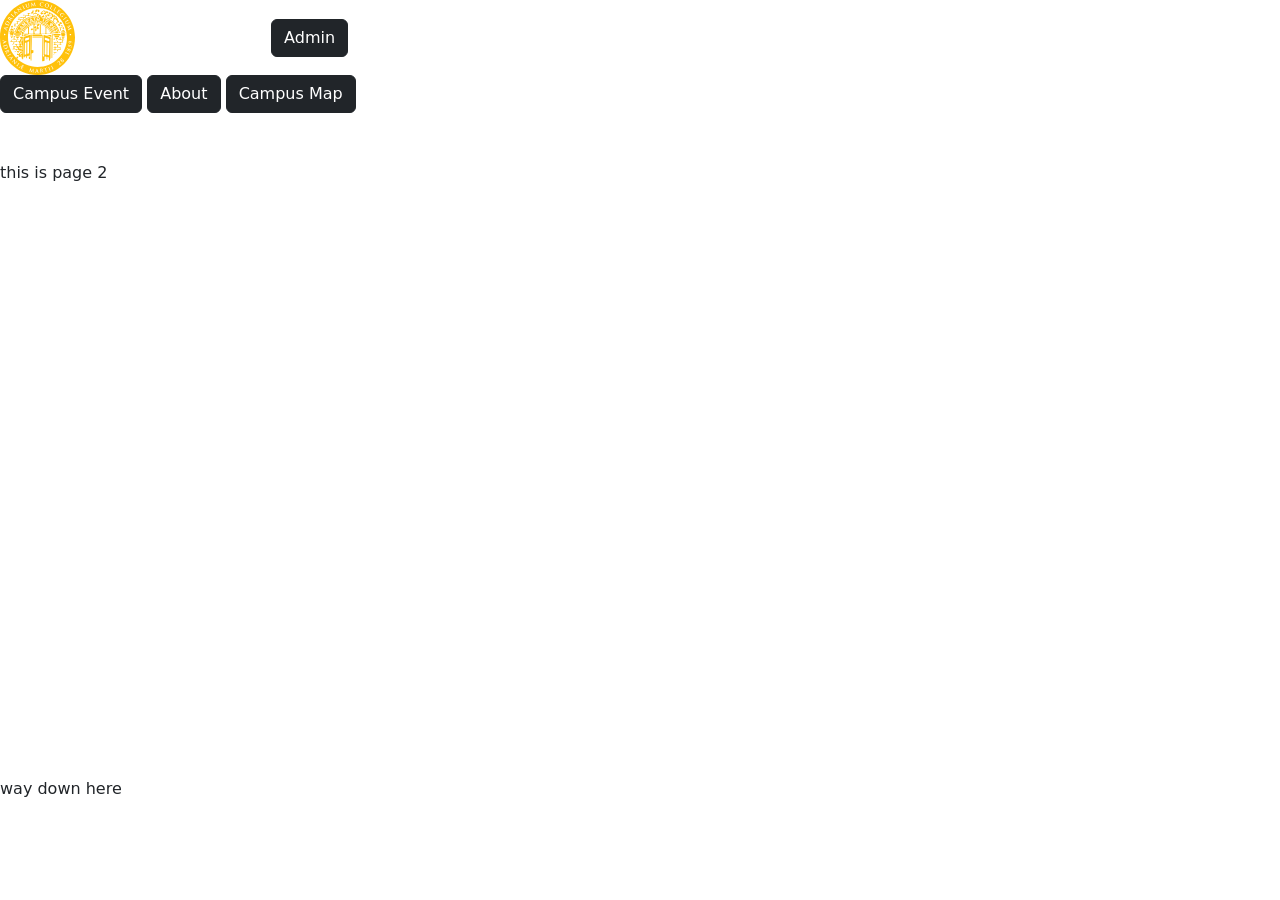
==== about.html @ 47622fd3 "final change to files" ====
<!DOCTYPE html>
<html>
    <head>
        <title>Adrian College Life</title>
        <link href="https://cdn.jsdelivr.net/npm/bootstrap@5.3.3/dist/css/bootstrap.min.css" rel="stylesheet" integrity="sha384-QWTKZyjpPEjISv5WaRU9OFeRpok6YctnYmDr5pNlyT2bRjXh0JMhjY6hW+ALEwIH" crossorigin="anonymous">
        <link rel="stylesheet" href="CSS/final_style.css">
    </head>
    <body>
          <div class="rectangle">
            <img src="Images/ISTFTOACW.svg" alt="Adrian College logo">
            <button id="barbtn" class="btn btn-dark">Admin</button>
        </div>

        <div class="pagebtn">
            <a href="index.html"class="btn btn-dark">Campus Event</a>
            <a href="calendar.html" class="btn btn-dark">About</a>
            <a href="map.html" class="btn btn-dark">Campus Map</a>
        </div>
        <br><br>
        <p>this is page 2</p>
        <br><br><br><br><br><br><br><br><br><br><br><br><br><br><br><br><br><br><br><br><br><br><br><br>
        <p>way down here</p>


















        <script src="javascript/Admin.js"></script>
    </body>
</html>
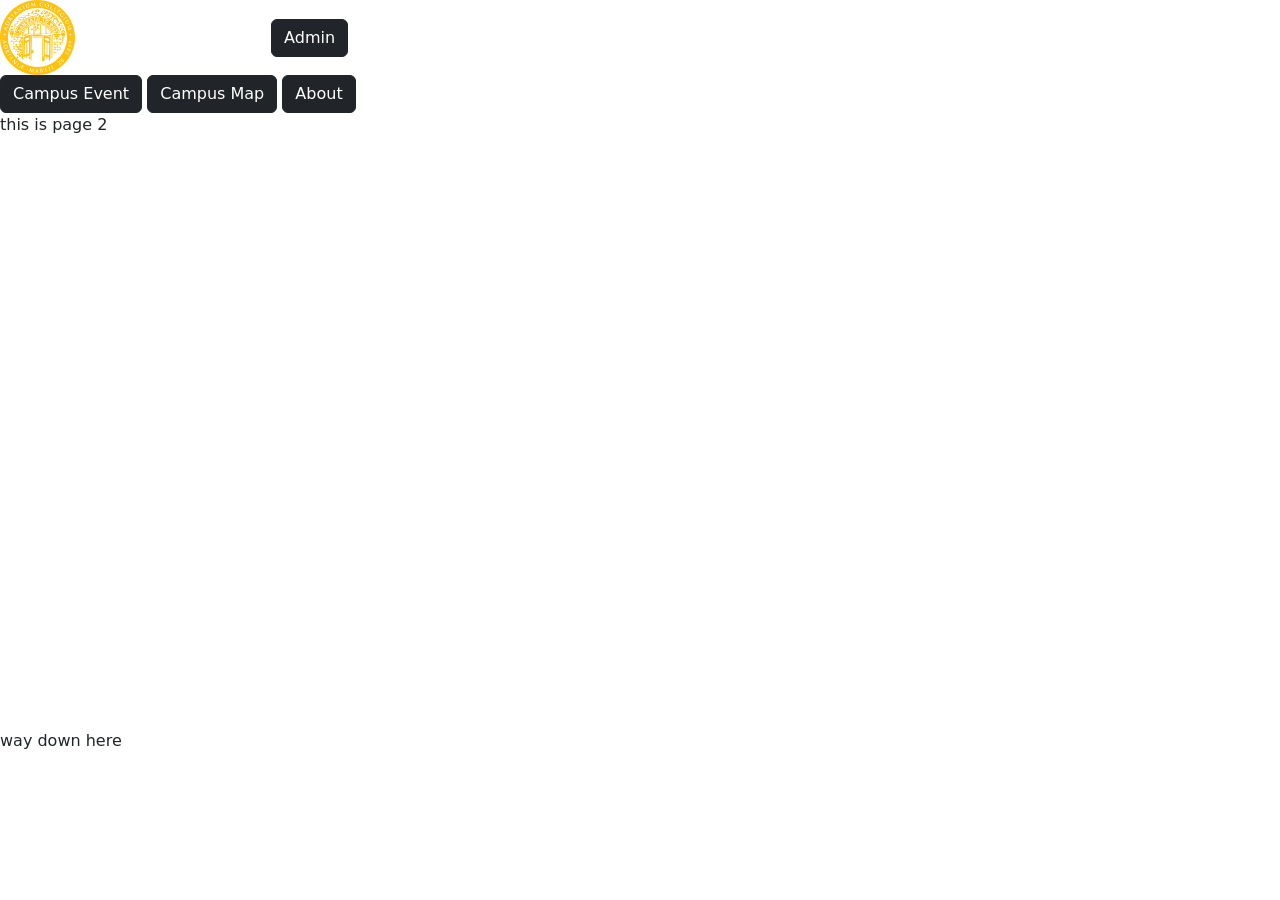
==== commit 70015fea: "fixed linking pages" ====
--- a/about.html
+++ b/about.html
@@ -13,10 +13,9 @@
 
         <div class="pagebtn">
             <a href="index.html"class="btn btn-dark">Campus Event</a>
+            <a href="map.html" class="btn btn-dark">Campus Map</a>
             <a href="calendar.html" class="btn btn-dark">About</a>
-            <a href="map.html" class="btn btn-dark">Campus Map</a>
         </div>
-        <br><br>
         <p>this is page 2</p>
         <br><br><br><br><br><br><br><br><br><br><br><br><br><br><br><br><br><br><br><br><br><br><br><br>
         <p>way down here</p>
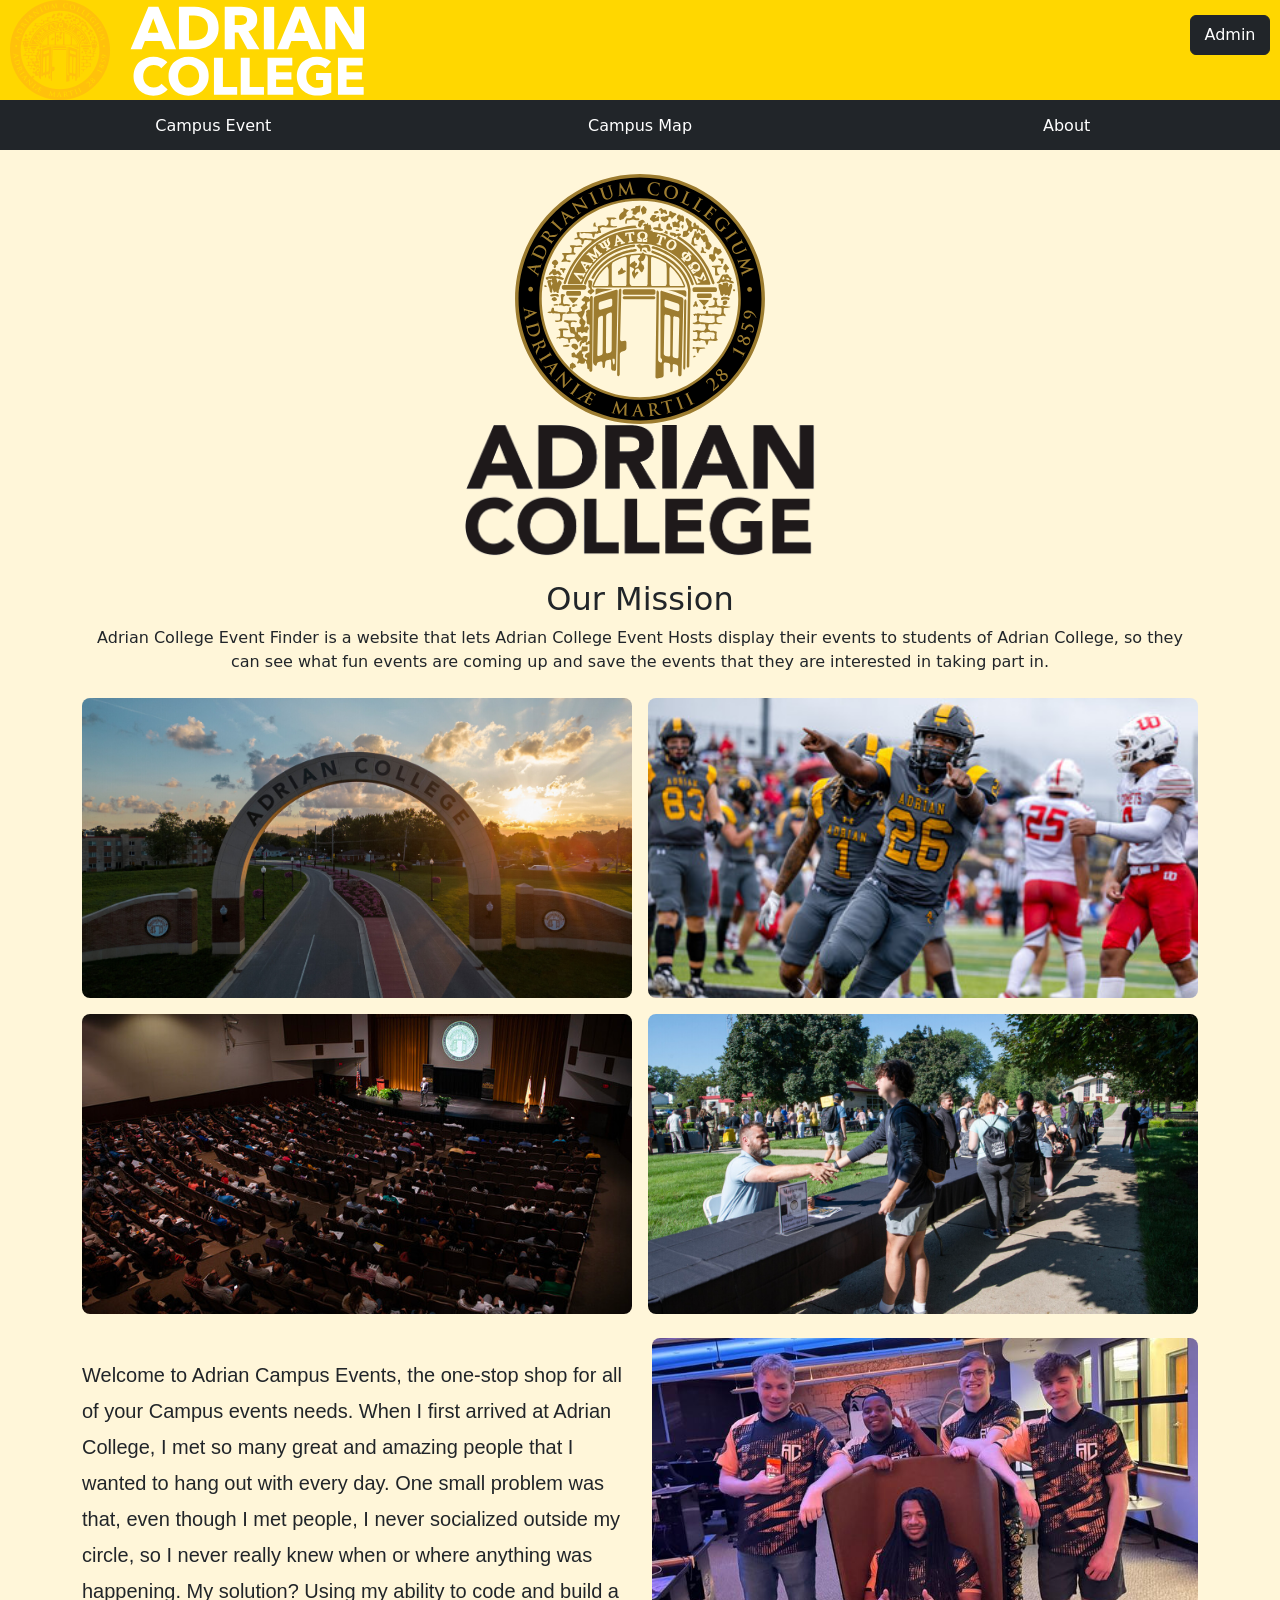
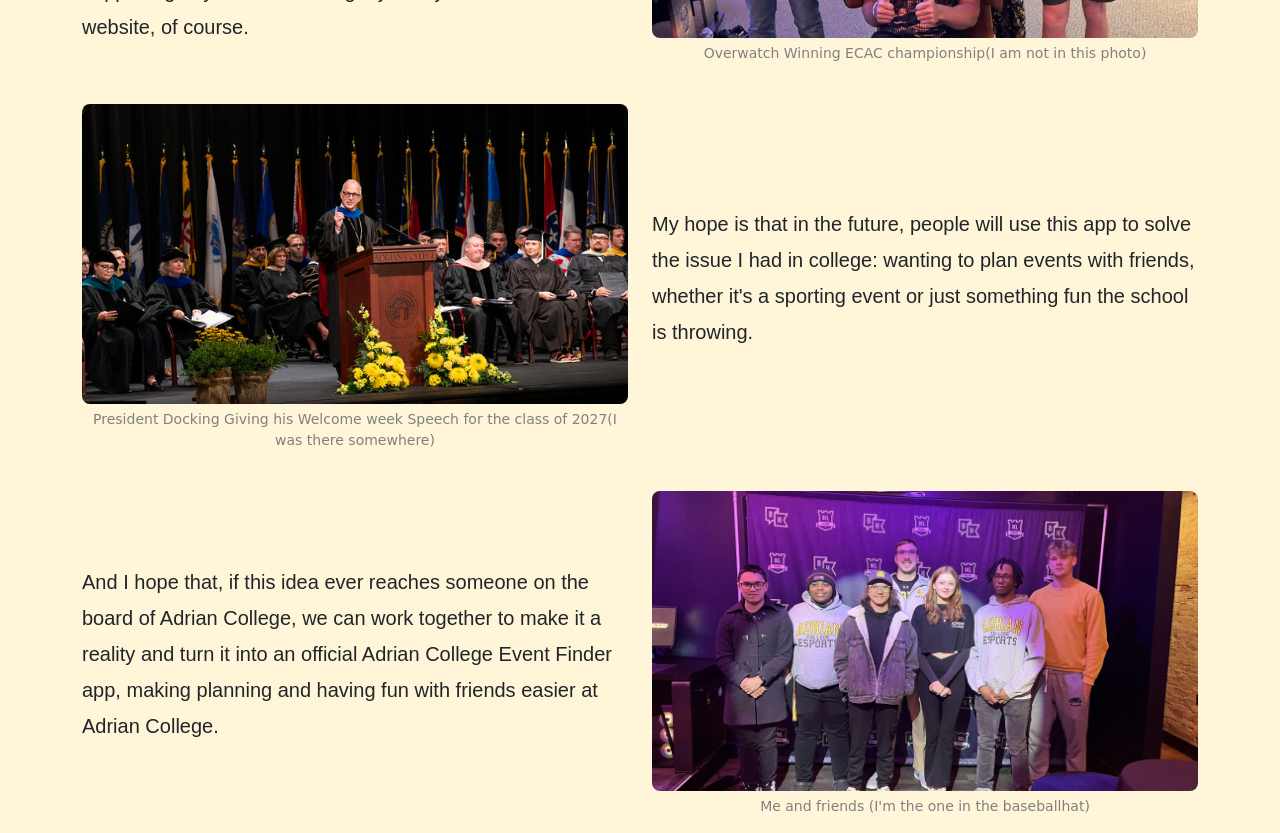
==== commit 1cedeed7: "final touches in gneral and with styling" ====
--- a/about.html
+++ b/about.html
@@ -3,7 +3,7 @@
     <head>
         <title>Adrian College Life</title>
         <link href="https://cdn.jsdelivr.net/npm/bootstrap@5.3.3/dist/css/bootstrap.min.css" rel="stylesheet" integrity="sha384-QWTKZyjpPEjISv5WaRU9OFeRpok6YctnYmDr5pNlyT2bRjXh0JMhjY6hW+ALEwIH" crossorigin="anonymous">
-        <link rel="stylesheet" href="CSS/final_style.css">
+        <link rel="stylesheet" href="css/final_style.css">
     </head>
     <body>
           <div class="rectangle">
@@ -16,9 +16,79 @@
             <a href="map.html" class="btn btn-dark">Campus Map</a>
             <a href="calendar.html" class="btn btn-dark">About</a>
         </div>
-        <p>this is page 2</p>
-        <br><br><br><br><br><br><br><br><br><br><br><br><br><br><br><br><br><br><br><br><br><br><br><br>
-        <p>way down here</p>
+
+        <div class="text-center mt-4">
+            <div>
+                <img src="Images/Adrian_College_seal.svg" alt="AdrianCollegeseal">
+            </div>
+            <div>
+                <img src="Images/Adrian_college_logo_black.png" alt="Adriancollegelogoblack" style="width: 350px;">
+            </div>
+        </div>
+        <div class="text-center mt-4 container">
+            <h2>Our Mission</h2>
+            <p>Adrian College Event Finder is a website that lets Adrian College Event Hosts display their events to students of Adrian College, so they can see what fun events are coming up and save the events that they are interested in taking part in.</p>
+        </div>
+
+        <div class="container mt-4">
+            <div class="row g-3">
+                <div class="col-6">
+                    <img src="Images/ACArch.jpg" class="grid-img" alt="AC Arch">
+                </div>
+                <div class="col-6">
+                    <img src="Images/FootballPlayer.jpg" class="grid-img" alt="FB player pointing">
+                </div>
+                <div class="col-6">
+                    <img src="Images/mic3054.jpg" class="grid-img" alt="Dawnson Auditorium">
+                </div>
+                <div class="col-6">
+                    <img src="Images/WW&PI.jpg" class="grid-img" alt="Welcome Week meet the deparments">
+                </div>
+            </div>
+        </div>
+
+        <div class="container mt-4">
+    <div class="row align-items-center">
+        <div class="col-6">
+            <p class="about-text">Welcome to Adrian Campus Events, the one-stop shop for all of your Campus events needs. When I first arrived at Adrian College, I met so many great and amazing people that I wanted to hang out with every day. One small problem was that, even though I met people, I never socialized outside my circle, so I never really knew when or where anything was happening. My solution? Using my ability to code and build a website, of course.</p>
+        </div>
+        <div class="col-6">
+            <figure>
+                <img src="Images/OWWIN.jpg" class="grid-img" alt="OverWatch Win">
+                <figcaption>Overwatch Winning ECAC championship(I am not in this photo)</figcaption>
+            </figure>
+        </div>
+    </div>
+</div>
+
+<div class="container mt-4">
+    <div class="row align-items-center">
+        <div class="col-6">
+            <figure>
+                <img src="Images/micdocking2361.jpg" class="grid-img" alt="dockings 2027 speech">
+                <figcaption>President Docking Giving his Welcome week Speech for the class of 2027(I was there somewhere)</figcaption>
+            </figure>
+        </div>
+        <div class="col-6">
+            <p class="about-text">My hope is that in the future, people will use this app to solve the issue I had in college: wanting to plan events with friends, whether it's a sporting event or just something fun the school is throwing.</p>
+        </div>
+    </div>
+</div>
+
+<div class="container mt-4">
+    <div class="row align-items-center">
+        <div class="col-6">
+            <p class="about-text">And I hope that, if this idea ever reaches someone on the board of Adrian College, we can work together to make it a reality and turn it into an official Adrian College Event Finder app, making planning and having fun with friends easier at Adrian College.</p>
+        </div>
+        <div class="col-6">
+            <figure>
+                <img src="Images/IMG_5992.JPG" class="grid-img" alt="Esports 2023">
+                <figcaption>Me and friends (I'm the one in the baseballhat)</figcaption>
+            </figure>
+        </div>
+    </div>
+</div>
+
 
 
 
--- a/css/final_style.css
+++ b/css/final_style.css
@@ -0,0 +1,84 @@
+.rectangle {
+    position: fixed;
+    top: 0;
+    left: 0;
+    width:  100%;
+    height:100px;
+    background-color: gold;
+    z-index: 999;
+    display: flex;
+    overflow: hidden;
+    padding-inline:10px;
+}
+#createBtn{
+    display: none;
+}
+#Eventcreate {
+    display: none;
+}
+#EventTitle{
+    width:50%;
+}
+#location{
+    width:30%;
+}
+#category{
+    width:20%;
+}
+#description{
+    width:50%;
+    height:70%;
+}
+#barbtn{
+    margin-top:15px;
+    margin-left: auto;
+    width:80px;
+    height:40px; 
+}
+.pagebtn {
+    position: fixed;
+    top: 100px; 
+    left: 0;
+    width: 100%;
+    display: flex;
+    z-index: 998;
+}
+.pagebtn a{
+    flex: 1; 
+  height: 50px;
+  line-height: 50px;
+  text-align: center;
+  padding: 0;
+  border-radius: 0px;
+}
+#eventsList{
+    max-width: 90%;
+    margin: 0 auto;
+}
+#mapFrame {
+    overflow: hidden;
+    border: none;
+}
+body{
+    background-color:#fff6d9; 
+    padding-top:150px;
+    padding-left:20px;
+    padding-right:20px;
+}
+.grid-img {
+    width: 100%;
+    height: 300px;
+    object-fit: cover;
+    border-radius: 8px;
+}
+.about-text {
+    font-family:'Lucida Sans', 'Lucida Sans Regular', 'Lucida Grande', 'Lucida Sans Unicode', Geneva, Verdana, sans-serif;
+    font-size: 20px;
+    line-height: 1.8;
+}
+figcaption {
+    text-align: center;
+    font-size: 14px;
+    color: gray;
+    margin-top: 5px;
+}
